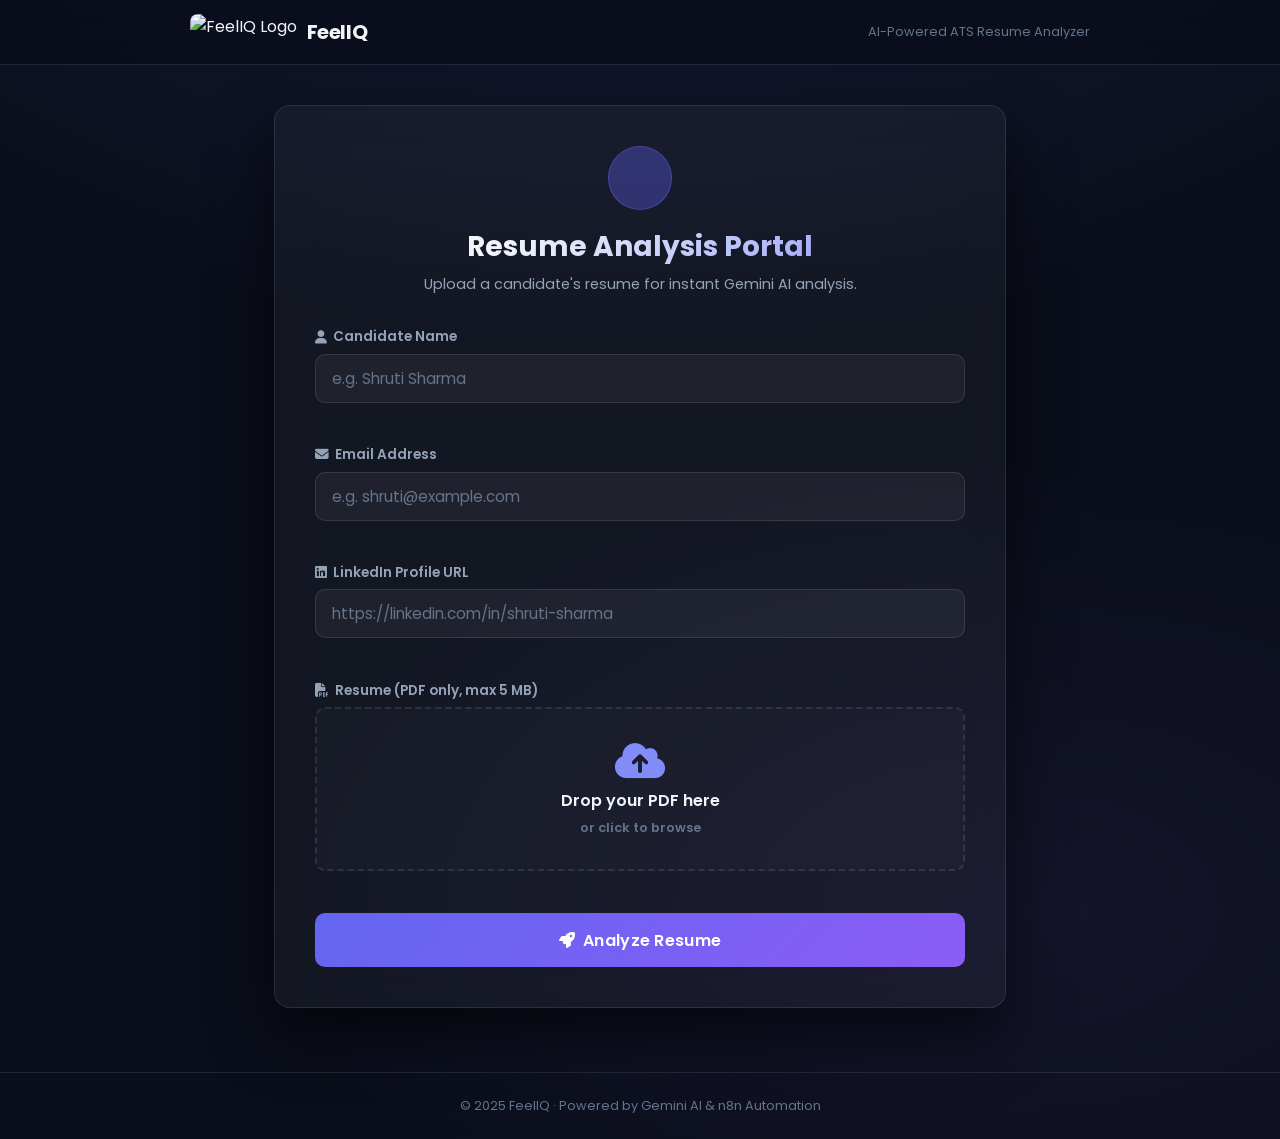
==== frontend/index.html @ ecfbb363 "feat: implement frontend UI, n8n workflow, and environment configuration for ATS resume analysis" ====
<!DOCTYPE html>
<html lang="en">

<head>
    <meta charset="UTF-8">
    <meta name="viewport" content="width=device-width, initial-scale=1.0">
    <title>FeelIQ ATS Resume Analyzer | AI-Powered Hiring Intelligence</title>
    <meta name="description" content="Upload your resume and get an instant AI-powered ATS score, compatibility rating, and detailed analysis powered by Gemini AI.">

    <link rel="stylesheet" href="style.css">
    <link href="https://fonts.googleapis.com/css2?family=Poppins:wght@300;400;500;600;700;800&display=swap" rel="stylesheet">
    <link rel="stylesheet" href="https://cdnjs.cloudflare.com/ajax/libs/font-awesome/6.6.0/css/all.min.css">
</head>

<body>

    <!-- ═══════════════════════════════════════ HERO HEADER ═══════════════════════════════════════ -->
    <header class="site-header">
        <div class="header-inner">
            <div class="brand">
                <img src="assets/Feeliq.webp" alt="FeelIQ Logo" class="brand-logo">
                <span class="brand-name">FeelIQ</span>
            </div>
            <p class="header-tagline">AI-Powered ATS Resume Analyzer</p>
        </div>
    </header>

    <!-- ═══════════════════════════════════════ MAIN ═══════════════════════════════════════════════ -->
    <main class="main-container">

        <!-- ─── Upload Card ─── -->
        <section class="card upload-card" id="uploadSection">
            <div class="card-header">
                <div class="card-icon"><i class="fa-solid fa-file-magnifying-glass"></i></div>
                <h1 class="card-title">Resume Analysis Portal</h1>
                <p class="card-subtitle">Upload a candidate's resume for instant Gemini AI analysis.</p>
            </div>

            <form id="resumeForm" novalidate>

                <!-- Full Name -->
                <div class="input-group" id="grp-name">
                    <label for="candidateName">
                        <i class="fa-solid fa-user"></i> Candidate Name
                    </label>
                    <input
                        type="text"
                        id="candidateName"
                        name="full_name"
                        placeholder="e.g. Shruti Sharma"
                        autocomplete="name"
                        required>
                    <span class="field-error" id="err-name"></span>
                </div>

                <!-- Email -->
                <div class="input-group" id="grp-email">
                    <label for="email">
                        <i class="fa-solid fa-envelope"></i> Email Address
                    </label>
                    <input
                        type="email"
                        id="email"
                        name="email"
                        placeholder="e.g. shruti@example.com"
                        autocomplete="email"
                        required>
                    <span class="field-error" id="err-email"></span>
                </div>

                <!-- LinkedIn -->
                <div class="input-group" id="grp-linkedin">
                    <label for="linkedin">
                        <i class="fa-brands fa-linkedin"></i> LinkedIn Profile URL
                    </label>
                    <input
                        type="url"
                        id="linkedin"
                        name="linkedin"
                        placeholder="https://linkedin.com/in/shruti-sharma"
                        autocomplete="url"
                        required>
                    <span class="field-error" id="err-linkedin"></span>
                </div>

                <!-- Resume Upload -->
                <div class="input-group" id="grp-resume">
                    <label class="upload-label">
                        <i class="fa-solid fa-file-pdf"></i> Resume (PDF only, max 5 MB)
                    </label>

                    <label for="resume" class="upload-box" id="uploadBox">
                        <i class="fa-solid fa-cloud-arrow-up upload-icon"></i>
                        <h3>Drop your PDF here</h3>
                        <p>or click to browse</p>
                    </label>

                    <input
                        type="file"
                        id="resume"
                        name="resume"
                        accept=".pdf"
                        hidden>

                    <div id="fileName" class="file-name-display">
                        <i class="fa-regular fa-file"></i> No file selected
                    </div>
                    <span class="field-error" id="err-resume"></span>
                </div>

                <!-- Submit Button -->
                <button type="submit" id="submitBtn" class="btn-submit">
                    <span id="btnText"><i class="fa-solid fa-rocket"></i> Analyze Resume</span>
                    <span id="btnSpinner" class="btn-spinner hidden">
                        <i class="fa-solid fa-circle-notch fa-spin"></i> Analyzing...
                    </span>
                </button>

            </form>
        </section>

        <!-- ─── Progress Steps ─── -->
        <section class="progress-section hidden" id="progressSection">
            <div class="step-track">
                <div class="step" id="step1">
                    <div class="step-icon"><i class="fa-solid fa-upload"></i></div>
                    <span>Uploading Resume</span>
                </div>
                <div class="step-line"></div>
                <div class="step" id="step2">
                    <div class="step-icon"><i class="fa-solid fa-brain"></i></div>
                    <span>AI Analysis</span>
                </div>
                <div class="step-line"></div>
                <div class="step" id="step3">
                    <div class="step-icon"><i class="fa-solid fa-chart-bar"></i></div>
                    <span>Generating Report</span>
                </div>
                <div class="step-line"></div>
                <div class="step" id="step4">
                    <div class="step-icon"><i class="fa-solid fa-envelope"></i></div>
                    <span>Sending Email</span>
                </div>
                <div class="step-line"></div>
                <div class="step" id="step5">
                    <div class="step-icon"><i class="fa-solid fa-circle-check"></i></div>
                    <span>Completed</span>
                </div>
            </div>
            <p class="progress-msg" id="progressMsg">Uploading resume...</p>
        </section>

        <!-- ─── Error Banner ─── -->
        <div class="alert alert-error hidden" id="errorBanner">
            <i class="fa-solid fa-triangle-exclamation"></i>
            <span id="errorMsg"></span>
            <button class="alert-close" id="closeError" aria-label="Dismiss error">
                <i class="fa-solid fa-xmark"></i>
            </button>
        </div>

        <!-- ─── ATS Result Card ─── -->
        <section class="result-card hidden" id="resultSection">

            <!-- Success Header -->
            <div class="result-header">
                <i class="fa-solid fa-circle-check result-check"></i>
                <h2>Analysis Complete!</h2>
                <p id="resultCandidateName" class="result-candidate"></p>
            </div>

            <!-- Top Metrics Row -->
            <div class="metrics-row">

                <!-- ATS Score Circle -->
                <div class="metric-card score-card">
                    <div class="circular-progress" id="circularProgress">
                        <svg viewBox="0 0 120 120" class="progress-ring">
                            <circle class="ring-bg" cx="60" cy="60" r="50"/>
                            <circle class="ring-fill" id="ringFill" cx="60" cy="60" r="50"
                                stroke-dasharray="314.16"
                                stroke-dashoffset="314.16"/>
                        </svg>
                        <div class="score-label">
                            <span id="atsScoreVal" class="score-number">0</span>
                            <span class="score-unit">ATS Score</span>
                        </div>
                    </div>
                </div>

                <!-- Shortlisted Badge -->
                <div class="metric-card badge-card">
                    <div class="badge-wrap">
                        <div class="shortlist-badge" id="shortlistBadge">
                            <i class="fa-solid fa-star badge-icon" id="badgeIcon"></i>
                            <span id="shortlistedText">—</span>
                        </div>
                        <p class="badge-label">Shortlisted</p>
                    </div>

                    <div class="mini-metrics">
                        <div class="mini-metric">
                            <span class="mini-label">AI Rating</span>
                            <span class="mini-value" id="aiRatingVal">—</span>
                        </div>
                        <div class="mini-metric">
                            <span class="mini-label">Compatibility</span>
                            <span class="mini-value" id="compatibilityVal">—</span>
                        </div>
                    </div>
                </div>

            </div>

            <!-- Detail Grid -->
            <div class="detail-grid">

                <div class="detail-item">
                    <div class="detail-icon"><i class="fa-solid fa-briefcase"></i></div>
                    <div>
                        <p class="detail-label">Experience</p>
                        <p class="detail-value" id="experienceVal">—</p>
                    </div>
                </div>

                <div class="detail-item">
                    <div class="detail-icon"><i class="fa-solid fa-lightbulb"></i></div>
                    <div>
                        <p class="detail-label">Recommendation</p>
                        <p class="detail-value" id="recommendationVal">—</p>
                    </div>
                </div>

                <div class="detail-item detail-full">
                    <div class="detail-icon"><i class="fa-solid fa-code"></i></div>
                    <div>
                        <p class="detail-label">Key Skills</p>
                        <div class="skills-wrap" id="skillsWrap"></div>
                    </div>
                </div>

            </div>

            <!-- Email Notice -->
            <div class="email-notice">
                <i class="fa-solid fa-envelope-circle-check"></i>
                <span>A detailed report has been emailed to the candidate automatically.</span>
            </div>

            <!-- Analyze Another -->
            <button class="btn-reset" id="resetBtn">
                <i class="fa-solid fa-rotate-left"></i> Analyze Another Resume
            </button>

        </section>

    </main>

    <!-- ═══════════════════════════════════════ FOOTER ═══════════════════════════════════════════ -->
    <footer class="site-footer">
        <p>© 2025 FeelIQ · Powered by Gemini AI &amp; n8n Automation</p>
    </footer>

    <script src="script.js"></script>
</body>

</html>
---- frontend/style.css ----
/* ═══════════════════════════════════════════════════════════════════════════
   style.css — FeelIQ ATS Resume Analyzer
   Premium dark glassmorphism UI with smooth animations
   ═══════════════════════════════════════════════════════════════════════════ */

/* ── Reset & Base ────────────────────────────────────────────────────────── */
*, *::before, *::after { box-sizing: border-box; margin: 0; padding: 0; }

:root {
    --bg-dark:       #0a0e1a;
    --bg-card:       rgba(255, 255, 255, 0.04);
    --bg-card-hover: rgba(255, 255, 255, 0.07);
    --border:        rgba(255, 255, 255, 0.1);
    --border-focus:  rgba(99, 179, 237, 0.7);

    --accent:        #6366f1;
    --accent-light:  #818cf8;
    --accent-glow:   rgba(99, 102, 241, 0.35);

    --success:       #22c55e;
    --success-glow:  rgba(34, 197, 94, 0.3);
    --danger:        #ef4444;
    --warning:       #f59e0b;
    --gold:          #fbbf24;

    --text-primary:  #f1f5f9;
    --text-secondary:#94a3b8;
    --text-muted:    #64748b;

    --font:          'Poppins', system-ui, sans-serif;
    --radius:        16px;
    --radius-sm:     10px;
    --shadow-card:   0 25px 60px rgba(0, 0, 0, 0.6);
    --shadow-glow:   0 0 40px rgba(99, 102, 241, 0.2);

    --transition:    all 0.3s cubic-bezier(0.4, 0, 0.2, 1);
}

html { scroll-behavior: smooth; }

body {
    font-family: var(--font);
    background: var(--bg-dark);
    color: var(--text-primary);
    min-height: 100vh;
    overflow-x: hidden;
    background-image:
        radial-gradient(ellipse 80% 50% at 50% -20%, rgba(99, 102, 241, 0.15), transparent),
        radial-gradient(ellipse 60% 40% at 80% 80%, rgba(139, 92, 246, 0.08), transparent);
}

/* ── Scrollbar ───────────────────────────────────────────────────────────── */
::-webkit-scrollbar { width: 6px; }
::-webkit-scrollbar-track { background: transparent; }
::-webkit-scrollbar-thumb { background: var(--accent); border-radius: 9999px; }

/* ── Site Header ─────────────────────────────────────────────────────────── */
.site-header {
    background: rgba(10, 14, 26, 0.85);
    backdrop-filter: blur(20px);
    border-bottom: 1px solid var(--border);
    position: sticky;
    top: 0;
    z-index: 100;
    padding: 0 2rem;
}
.header-inner {
    max-width: 900px;
    margin: 0 auto;
    display: flex;
    align-items: center;
    justify-content: space-between;
    height: 64px;
    gap: 1rem;
}
.brand { display: flex; align-items: center; gap: 0.6rem; }
.brand-logo { height: 36px; width: auto; border-radius: 8px; }
.brand-name { font-size: 1.25rem; font-weight: 700; color: var(--text-primary); letter-spacing: -0.02em; }
.header-tagline { font-size: 0.8rem; color: var(--text-muted); text-align: right; }

/* ── Main Container ──────────────────────────────────────────────────────── */
.main-container {
    max-width: 780px;
    margin: 0 auto;
    padding: 2.5rem 1.5rem 4rem;
    display: flex;
    flex-direction: column;
    gap: 2rem;
}

/* ── Base Card ───────────────────────────────────────────────────────────── */
.card {
    background: var(--bg-card);
    border: 1px solid var(--border);
    border-radius: var(--radius);
    backdrop-filter: blur(20px);
    box-shadow: var(--shadow-card);
    padding: 2.5rem;
    transition: var(--transition);
}

/* ── Upload Card Header ──────────────────────────────────────────────────── */
.card-header { text-align: center; margin-bottom: 2rem; }
.card-icon {
    display: inline-flex;
    align-items: center;
    justify-content: center;
    width: 64px;
    height: 64px;
    background: var(--accent-glow);
    border: 1px solid rgba(99, 102, 241, 0.4);
    border-radius: 50%;
    font-size: 1.6rem;
    color: var(--accent-light);
    margin-bottom: 1rem;
    animation: floatIcon 3s ease-in-out infinite;
}
@keyframes floatIcon {
    0%, 100% { transform: translateY(0); }
    50% { transform: translateY(-6px); }
}
.card-title {
    font-size: 1.75rem;
    font-weight: 700;
    background: linear-gradient(135deg, #f1f5f9 30%, var(--accent-light));
    -webkit-background-clip: text;
    -webkit-text-fill-color: transparent;
    background-clip: text;
    margin-bottom: 0.4rem;
}
.card-subtitle { font-size: 0.9rem; color: var(--text-secondary); }

/* ── Form / Input Groups ─────────────────────────────────────────────────── */
.input-group { display: flex; flex-direction: column; gap: 0.4rem; margin-bottom: 1.25rem; }
.input-group label {
    font-size: 0.85rem;
    font-weight: 600;
    color: var(--text-secondary);
    display: flex;
    align-items: center;
    gap: 0.4rem;
}
.input-group input[type="text"],
.input-group input[type="email"],
.input-group input[type="url"] {
    width: 100%;
    background: rgba(255, 255, 255, 0.05);
    border: 1px solid var(--border);
    border-radius: var(--radius-sm);
    padding: 0.75rem 1rem;
    color: var(--text-primary);
    font-family: var(--font);
    font-size: 0.95rem;
    outline: none;
    transition: var(--transition);
}
.input-group input:focus {
    border-color: var(--border-focus);
    background: rgba(99, 179, 237, 0.05);
    box-shadow: 0 0 0 3px rgba(99, 102, 241, 0.15);
}
.input-group input::placeholder { color: var(--text-muted); }
.input-group input.field-invalid { border-color: var(--danger) !important; }

.field-error {
    font-size: 0.78rem;
    color: var(--danger);
    min-height: 1rem;
    display: block;
}

/* ── Upload Box ──────────────────────────────────────────────────────────── */
.upload-label {
    font-size: 0.85rem;
    font-weight: 600;
    color: var(--text-secondary);
    display: flex;
    align-items: center;
    gap: 0.4rem;
}
.upload-box {
    display: flex;
    flex-direction: column;
    align-items: center;
    justify-content: center;
    gap: 0.5rem;
    padding: 2rem 1rem;
    border: 2px dashed var(--border);
    border-radius: var(--radius-sm);
    cursor: pointer;
    transition: var(--transition);
    text-align: center;
    background: rgba(255, 255, 255, 0.02);
}
.upload-box:hover, .upload-box.drag-over {
    border-color: var(--accent);
    background: rgba(99, 102, 241, 0.06);
    box-shadow: 0 0 0 3px var(--accent-glow);
}
.upload-icon { font-size: 2.5rem; color: var(--accent-light); }
.upload-box h3 { font-size: 1rem; font-weight: 600; color: var(--text-primary); }
.upload-box p { font-size: 0.8rem; color: var(--text-muted); }

.file-name-display {
    font-size: 0.82rem;
    color: var(--text-secondary);
    background: rgba(99, 102, 241, 0.08);
    border: 1px solid rgba(99, 102, 241, 0.2);
    border-radius: 6px;
    padding: 0.45rem 0.75rem;
    display: none;
    align-items: center;
    gap: 0.4rem;
}
.file-name-display.visible { display: flex; }

/* ── Submit Button ───────────────────────────────────────────────────────── */
.btn-submit {
    width: 100%;
    margin-top: 0.5rem;
    padding: 0.9rem 1.5rem;
    background: linear-gradient(135deg, var(--accent), #8b5cf6);
    color: #fff;
    font-family: var(--font);
    font-size: 1rem;
    font-weight: 600;
    border: none;
    border-radius: var(--radius-sm);
    cursor: pointer;
    transition: var(--transition);
    display: flex;
    align-items: center;
    justify-content: center;
    gap: 0.5rem;
    letter-spacing: 0.02em;
    position: relative;
    overflow: hidden;
}
.btn-submit::before {
    content: '';
    position: absolute;
    inset: 0;
    background: linear-gradient(135deg, #8b5cf6, var(--accent));
    opacity: 0;
    transition: opacity 0.3s;
}
.btn-submit:hover:not(:disabled)::before { opacity: 1; }
.btn-submit:hover:not(:disabled) {
    transform: translateY(-2px);
    box-shadow: 0 12px 30px rgba(99, 102, 241, 0.45);
}
.btn-submit:active:not(:disabled) { transform: translateY(0); }
.btn-submit:disabled {
    opacity: 0.6;
    cursor: not-allowed;
    transform: none !important;
}
#btnText, #btnSpinner { position: relative; z-index: 1; display: flex; align-items: center; gap: 0.5rem; }

/* ── Progress Section ────────────────────────────────────────────────────── */
.progress-section {
    background: var(--bg-card);
    border: 1px solid var(--border);
    border-radius: var(--radius);
    padding: 2rem 2.5rem;
    backdrop-filter: blur(20px);
}
.step-track {
    display: flex;
    align-items: center;
    justify-content: center;
    gap: 0;
    flex-wrap: nowrap;
    overflow-x: auto;
    padding-bottom: 0.5rem;
}
.step {
    display: flex;
    flex-direction: column;
    align-items: center;
    gap: 0.4rem;
    flex-shrink: 0;
}
.step-icon {
    width: 44px;
    height: 44px;
    border-radius: 50%;
    background: rgba(255,255,255,0.05);
    border: 2px solid var(--border);
    display: flex;
    align-items: center;
    justify-content: center;
    font-size: 1rem;
    color: var(--text-muted);
    transition: var(--transition);
}
.step span {
    font-size: 0.7rem;
    color: var(--text-muted);
    white-space: nowrap;
    font-weight: 500;
    text-align: center;
    transition: var(--transition);
}
.step.active .step-icon {
    background: var(--accent-glow);
    border-color: var(--accent);
    color: var(--accent-light);
    box-shadow: 0 0 18px var(--accent-glow);
    animation: pulse-step 1s ease-in-out infinite;
}
.step.active span { color: var(--accent-light); }
.step.done .step-icon {
    background: rgba(34, 197, 94, 0.15);
    border-color: var(--success);
    color: var(--success);
}
.step.done span { color: var(--success); }

@keyframes pulse-step {
    0%, 100% { transform: scale(1); }
    50% { transform: scale(1.08); }
}

.step-line {
    flex: 1;
    min-width: 24px;
    height: 2px;
    background: var(--border);
    margin-bottom: 1.4rem;
    transition: background 0.4s;
    position: relative;
}
.step-line.filled { background: var(--success); }

.progress-msg {
    text-align: center;
    margin-top: 1.2rem;
    font-size: 0.9rem;
    color: var(--accent-light);
    font-weight: 500;
    animation: fadeInOut 1.5s ease-in-out infinite alternate;
}
@keyframes fadeInOut {
    from { opacity: 0.5; }
    to   { opacity: 1; }
}

/* ── Error / Alert Banner ────────────────────────────────────────────────── */
.alert {
    display: flex;
    align-items: center;
    gap: 0.75rem;
    padding: 1rem 1.25rem;
    border-radius: var(--radius-sm);
    font-size: 0.9rem;
    font-weight: 500;
    animation: slideDown 0.3s ease;
}
@keyframes slideDown {
    from { opacity: 0; transform: translateY(-10px); }
    to   { opacity: 1; transform: translateY(0); }
}
.alert-error {
    background: rgba(239, 68, 68, 0.12);
    border: 1px solid rgba(239, 68, 68, 0.35);
    color: #fca5a5;
}
.alert-close {
    margin-left: auto;
    background: none;
    border: none;
    color: inherit;
    cursor: pointer;
    padding: 0.2rem;
    opacity: 0.7;
    transition: opacity 0.2s;
}
.alert-close:hover { opacity: 1; }

/* ── Result Card ─────────────────────────────────────────────────────────── */
.result-card {
    background: var(--bg-card);
    border: 1px solid rgba(99, 102, 241, 0.25);
    border-radius: var(--radius);
    backdrop-filter: blur(20px);
    padding: 2.5rem;
    box-shadow: var(--shadow-card), var(--shadow-glow);
    animation: cardEntry 0.6s cubic-bezier(0.34, 1.56, 0.64, 1);
}
@keyframes cardEntry {
    from { opacity: 0; transform: translateY(30px) scale(0.97); }
    to   { opacity: 1; transform: translateY(0) scale(1); }
}

.result-header {
    text-align: center;
    margin-bottom: 2rem;
}
.result-check {
    font-size: 3rem;
    color: var(--success);
    display: block;
    margin-bottom: 0.5rem;
    animation: popIn 0.5s cubic-bezier(0.34, 1.56, 0.64, 1);
}
@keyframes popIn {
    from { transform: scale(0); opacity: 0; }
    to   { transform: scale(1); opacity: 1; }
}
.result-header h2 {
    font-size: 1.5rem;
    font-weight: 700;
    background: linear-gradient(135deg, #f1f5f9, var(--success));
    -webkit-background-clip: text;
    -webkit-text-fill-color: transparent;
    background-clip: text;
}
.result-candidate { color: var(--text-secondary); font-size: 0.9rem; margin-top: 0.3rem; }

/* ── Metrics Row ─────────────────────────────────────────────────────────── */
.metrics-row {
    display: grid;
    grid-template-columns: 1fr 1fr;
    gap: 1.25rem;
    margin-bottom: 1.5rem;
}
.metric-card {
    background: rgba(255, 255, 255, 0.03);
    border: 1px solid var(--border);
    border-radius: var(--radius-sm);
    padding: 1.5rem;
    display: flex;
    flex-direction: column;
    align-items: center;
    justify-content: center;
    gap: 0.75rem;
    transition: var(--transition);
}
.metric-card:hover {
    background: var(--bg-card-hover);
    border-color: rgba(99, 102, 241, 0.3);
    transform: translateY(-3px);
}

/* ── Circular Progress ───────────────────────────────────────────────────── */
.circular-progress { position: relative; width: 130px; height: 130px; }
.progress-ring { width: 100%; height: 100%; transform: rotate(-90deg); }
.ring-bg { fill: none; stroke: rgba(255,255,255,0.07); stroke-width: 10; }
.ring-fill {
    fill: none;
    stroke: url(#scoreGrad);
    stroke-width: 10;
    stroke-linecap: round;
    transition: stroke-dashoffset 1.5s cubic-bezier(0.4, 0, 0.2, 1);
}
.score-label {
    position: absolute;
    inset: 0;
    display: flex;
    flex-direction: column;
    align-items: center;
    justify-content: center;
}
.score-number {
    font-size: 2rem;
    font-weight: 800;
    line-height: 1;
    background: linear-gradient(135deg, var(--accent-light), var(--success));
    -webkit-background-clip: text;
    -webkit-text-fill-color: transparent;
    background-clip: text;
}
.score-unit { font-size: 0.65rem; color: var(--text-muted); font-weight: 600; letter-spacing: 0.08em; text-transform: uppercase; margin-top: 2px; }

/* ── Shortlisted Badge ───────────────────────────────────────────────────── */
.badge-wrap { display: flex; flex-direction: column; align-items: center; gap: 0.3rem; }
.shortlist-badge {
    display: flex;
    align-items: center;
    justify-content: center;
    gap: 0.5rem;
    padding: 0.5rem 1.2rem;
    border-radius: 9999px;
    font-size: 1rem;
    font-weight: 700;
    letter-spacing: 0.04em;
    transition: var(--transition);
}
.shortlist-badge.yes {
    background: rgba(34, 197, 94, 0.15);
    border: 1px solid rgba(34, 197, 94, 0.4);
    color: var(--success);
    box-shadow: 0 0 20px rgba(34, 197, 94, 0.2);
}
.shortlist-badge.no {
    background: rgba(239, 68, 68, 0.12);
    border: 1px solid rgba(239, 68, 68, 0.3);
    color: #fca5a5;
}
.badge-label { font-size: 0.75rem; color: var(--text-muted); font-weight: 500; }

.mini-metrics { display: flex; flex-direction: column; gap: 0.6rem; width: 100%; }
.mini-metric {
    display: flex;
    justify-content: space-between;
    align-items: center;
    background: rgba(255,255,255,0.03);
    border: 1px solid var(--border);
    border-radius: 8px;
    padding: 0.45rem 0.7rem;
}
.mini-label { font-size: 0.72rem; color: var(--text-muted); font-weight: 500; }
.mini-value { font-size: 0.85rem; color: var(--accent-light); font-weight: 700; }

/* ── Detail Grid ─────────────────────────────────────────────────────────── */
.detail-grid {
    display: grid;
    grid-template-columns: 1fr 1fr;
    gap: 1rem;
    margin-bottom: 1.5rem;
}
.detail-item {
    display: flex;
    align-items: flex-start;
    gap: 0.75rem;
    background: rgba(255, 255, 255, 0.03);
    border: 1px solid var(--border);
    border-radius: var(--radius-sm);
    padding: 1rem;
    transition: var(--transition);
}
.detail-item:hover {
    background: var(--bg-card-hover);
    border-color: rgba(99, 102, 241, 0.25);
    transform: translateY(-2px);
}
.detail-full { grid-column: 1 / -1; }
.detail-icon {
    width: 38px;
    height: 38px;
    background: var(--accent-glow);
    border-radius: 8px;
    display: flex;
    align-items: center;
    justify-content: center;
    color: var(--accent-light);
    font-size: 1rem;
    flex-shrink: 0;
}
.detail-label { font-size: 0.72rem; color: var(--text-muted); font-weight: 500; text-transform: uppercase; letter-spacing: 0.06em; margin-bottom: 0.25rem; }
.detail-value { font-size: 0.95rem; color: var(--text-primary); font-weight: 600; }

/* ── Skills Chips ────────────────────────────────────────────────────────── */
.skills-wrap { display: flex; flex-wrap: wrap; gap: 0.5rem; margin-top: 0.3rem; }
.skill-chip {
    background: rgba(99, 102, 241, 0.12);
    border: 1px solid rgba(99, 102, 241, 0.3);
    color: var(--accent-light);
    border-radius: 9999px;
    padding: 0.25rem 0.75rem;
    font-size: 0.78rem;
    font-weight: 600;
    animation: chipPop 0.3s cubic-bezier(0.34, 1.56, 0.64, 1) both;
}
@keyframes chipPop {
    from { transform: scale(0.7); opacity: 0; }
    to   { transform: scale(1); opacity: 1; }
}

/* ── Email Notice ────────────────────────────────────────────────────────── */
.email-notice {
    display: flex;
    align-items: center;
    gap: 0.65rem;
    background: rgba(99, 102, 241, 0.07);
    border: 1px solid rgba(99, 102, 241, 0.2);
    border-radius: var(--radius-sm);
    padding: 0.85rem 1rem;
    font-size: 0.85rem;
    color: var(--text-secondary);
    margin-bottom: 1.5rem;
}
.email-notice i { color: var(--accent-light); font-size: 1.1rem; }

/* ── Reset Button ────────────────────────────────────────────────────────── */
.btn-reset {
    width: 100%;
    padding: 0.8rem;
    background: transparent;
    border: 1px solid var(--border);
    border-radius: var(--radius-sm);
    color: var(--text-secondary);
    font-family: var(--font);
    font-size: 0.9rem;
    font-weight: 500;
    cursor: pointer;
    transition: var(--transition);
    display: flex;
    align-items: center;
    justify-content: center;
    gap: 0.5rem;
}
.btn-reset:hover {
    background: rgba(255, 255, 255, 0.05);
    border-color: var(--accent);
    color: var(--accent-light);
}

/* ── Site Footer ─────────────────────────────────────────────────────────── */
.site-footer {
    text-align: center;
    padding: 1.5rem;
    color: var(--text-muted);
    font-size: 0.8rem;
    border-top: 1px solid var(--border);
    margin-top: auto;
}

/* ── Utility ─────────────────────────────────────────────────────────────── */
.hidden { display: none !important; }

/* ── Responsive ──────────────────────────────────────────────────────────── */
@media (max-width: 600px) {
    .main-container { padding: 1.5rem 1rem 3rem; }
    .card { padding: 1.75rem 1.25rem; }
    .result-card { padding: 1.75rem 1.25rem; }
    .metrics-row { grid-template-columns: 1fr; }
    .detail-grid  { grid-template-columns: 1fr; }
    .detail-full  { grid-column: 1; }
    .header-inner { flex-direction: column; height: auto; padding: 0.75rem 0; gap: 0.25rem; }
    .header-tagline { text-align: center; }
    .step-track { gap: 0; overflow-x: auto; }
    .step span { font-size: 0.62rem; }
    .circular-progress { width: 110px; height: 110px; }
    .score-number { font-size: 1.6rem; }
}
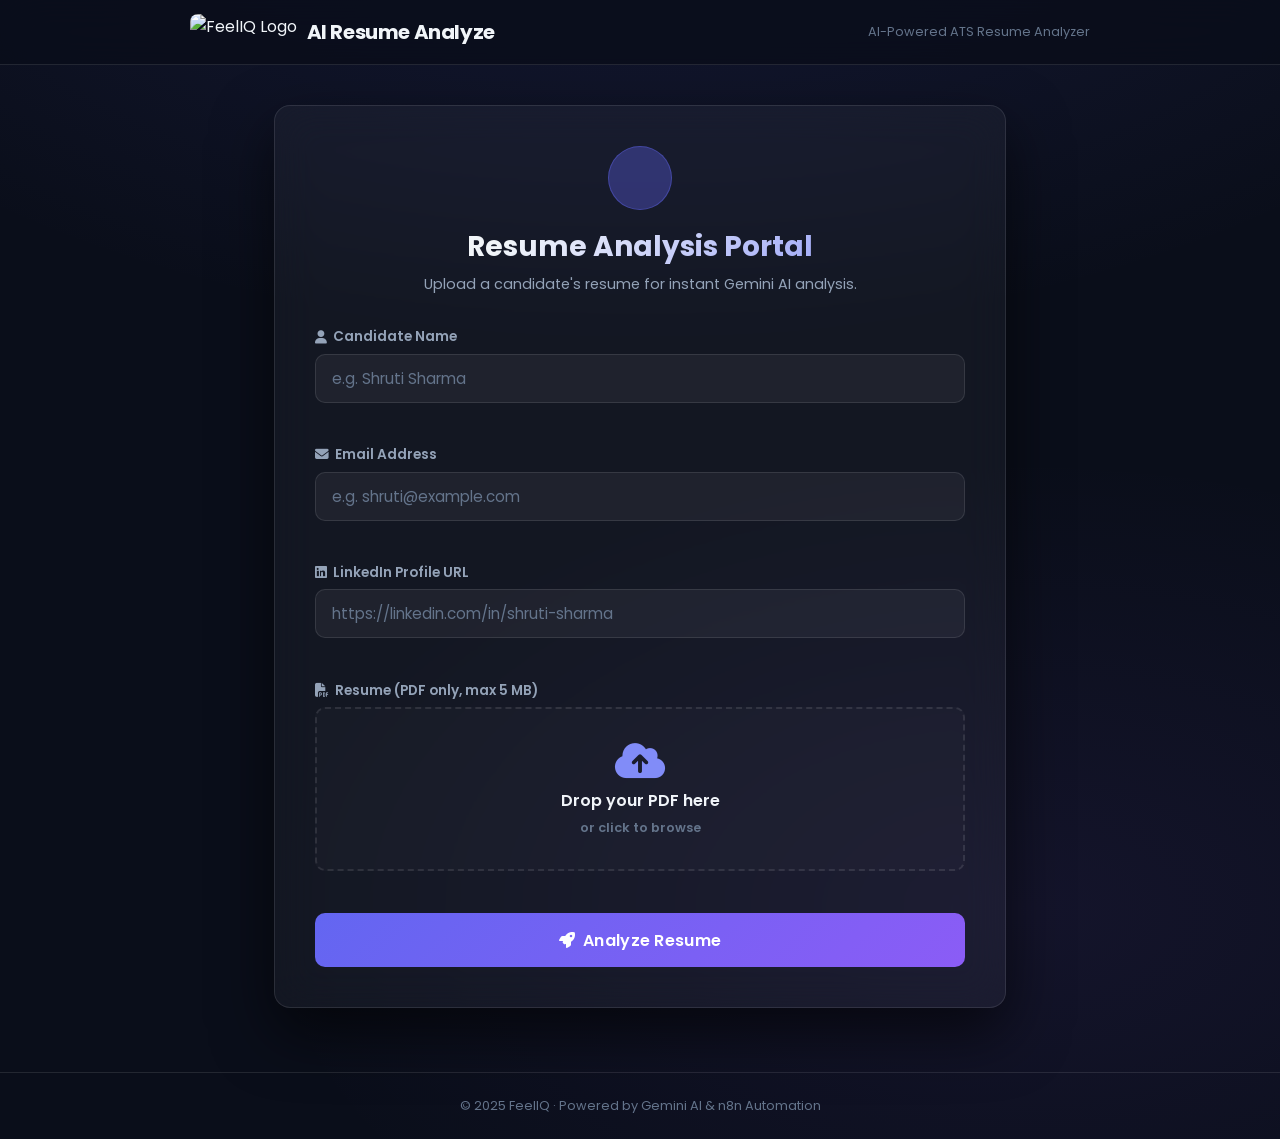
==== commit 21e0fb40: "Update title and brand name in index.html" ====
--- a/frontend/index.html
+++ b/frontend/index.html
@@ -4,7 +4,7 @@
 <head>
     <meta charset="UTF-8">
     <meta name="viewport" content="width=device-width, initial-scale=1.0">
-    <title>FeelIQ ATS Resume Analyzer | AI-Powered Hiring Intelligence</title>
+    <title>ATS Resume Analyzer | AI-Powered Hiring Intelligence</title>
     <meta name="description" content="Upload your resume and get an instant AI-powered ATS score, compatibility rating, and detailed analysis powered by Gemini AI.">
 
     <link rel="stylesheet" href="style.css">
@@ -19,7 +19,7 @@
         <div class="header-inner">
             <div class="brand">
                 <img src="assets/Feeliq.webp" alt="FeelIQ Logo" class="brand-logo">
-                <span class="brand-name">FeelIQ</span>
+                <span class="brand-name">AI Resume Analyze</span>
             </div>
             <p class="header-tagline">AI-Powered ATS Resume Analyzer</p>
         </div>
@@ -264,4 +264,4 @@
     <script src="script.js"></script>
 </body>
 
-</html>+</html>
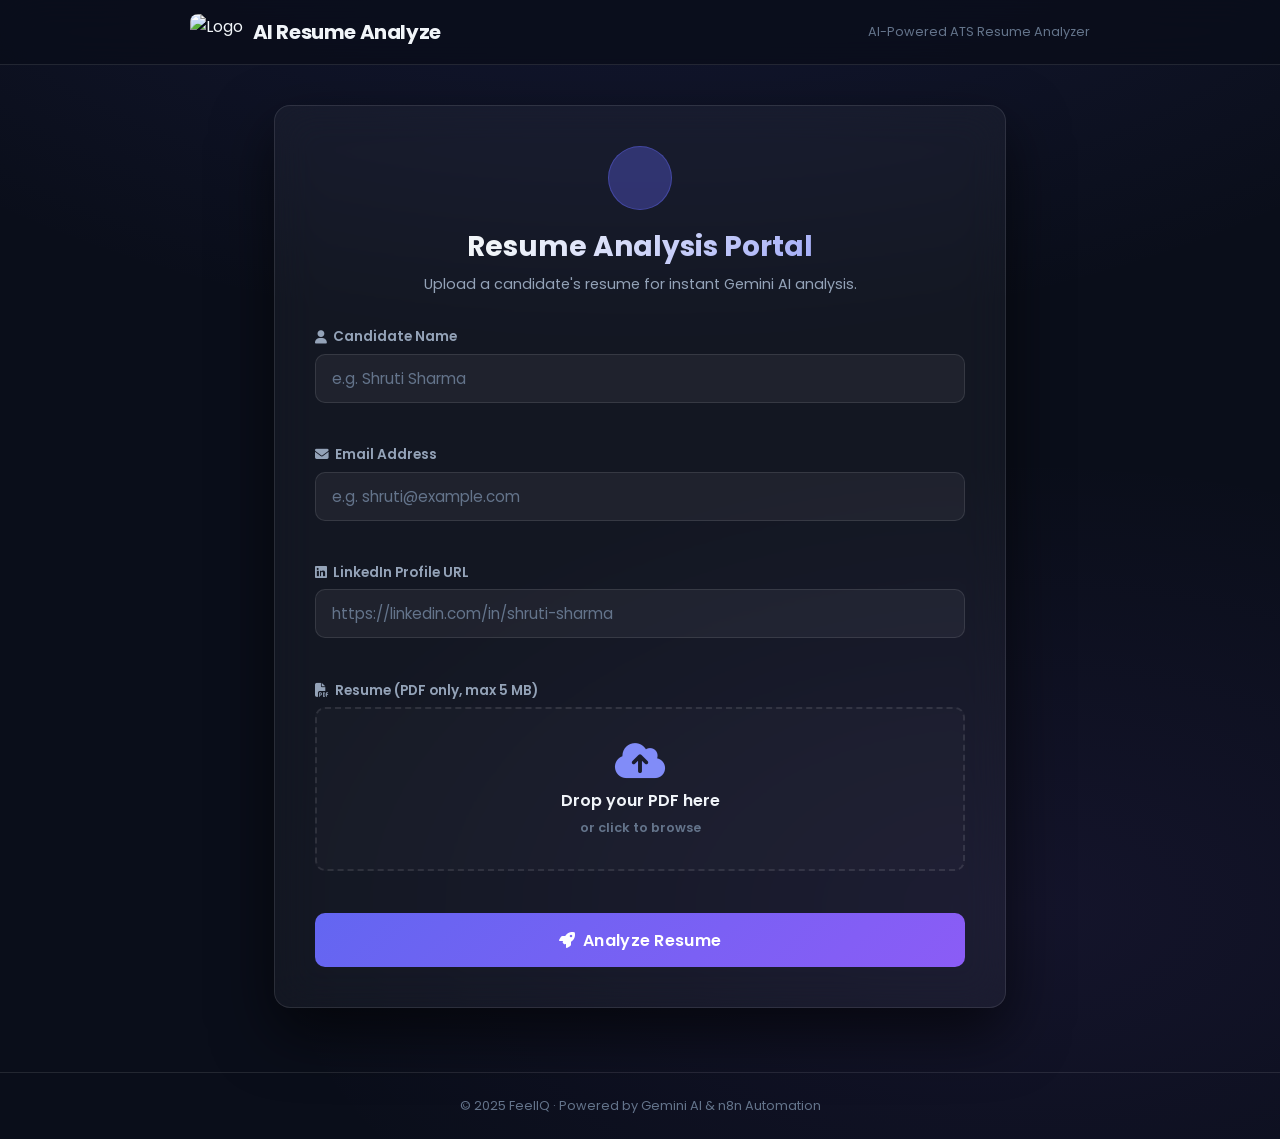
==== commit 3487b3a8: "Update logo alt text in index.html" ====
--- a/frontend/index.html
+++ b/frontend/index.html
@@ -18,7 +18,7 @@
     <header class="site-header">
         <div class="header-inner">
             <div class="brand">
-                <img src="assets/Feeliq.webp" alt="FeelIQ Logo" class="brand-logo">
+                <img src="assets/Feeliq.webp" alt="Logo" class="brand-logo">
                 <span class="brand-name">AI Resume Analyze</span>
             </div>
             <p class="header-tagline">AI-Powered ATS Resume Analyzer</p>
